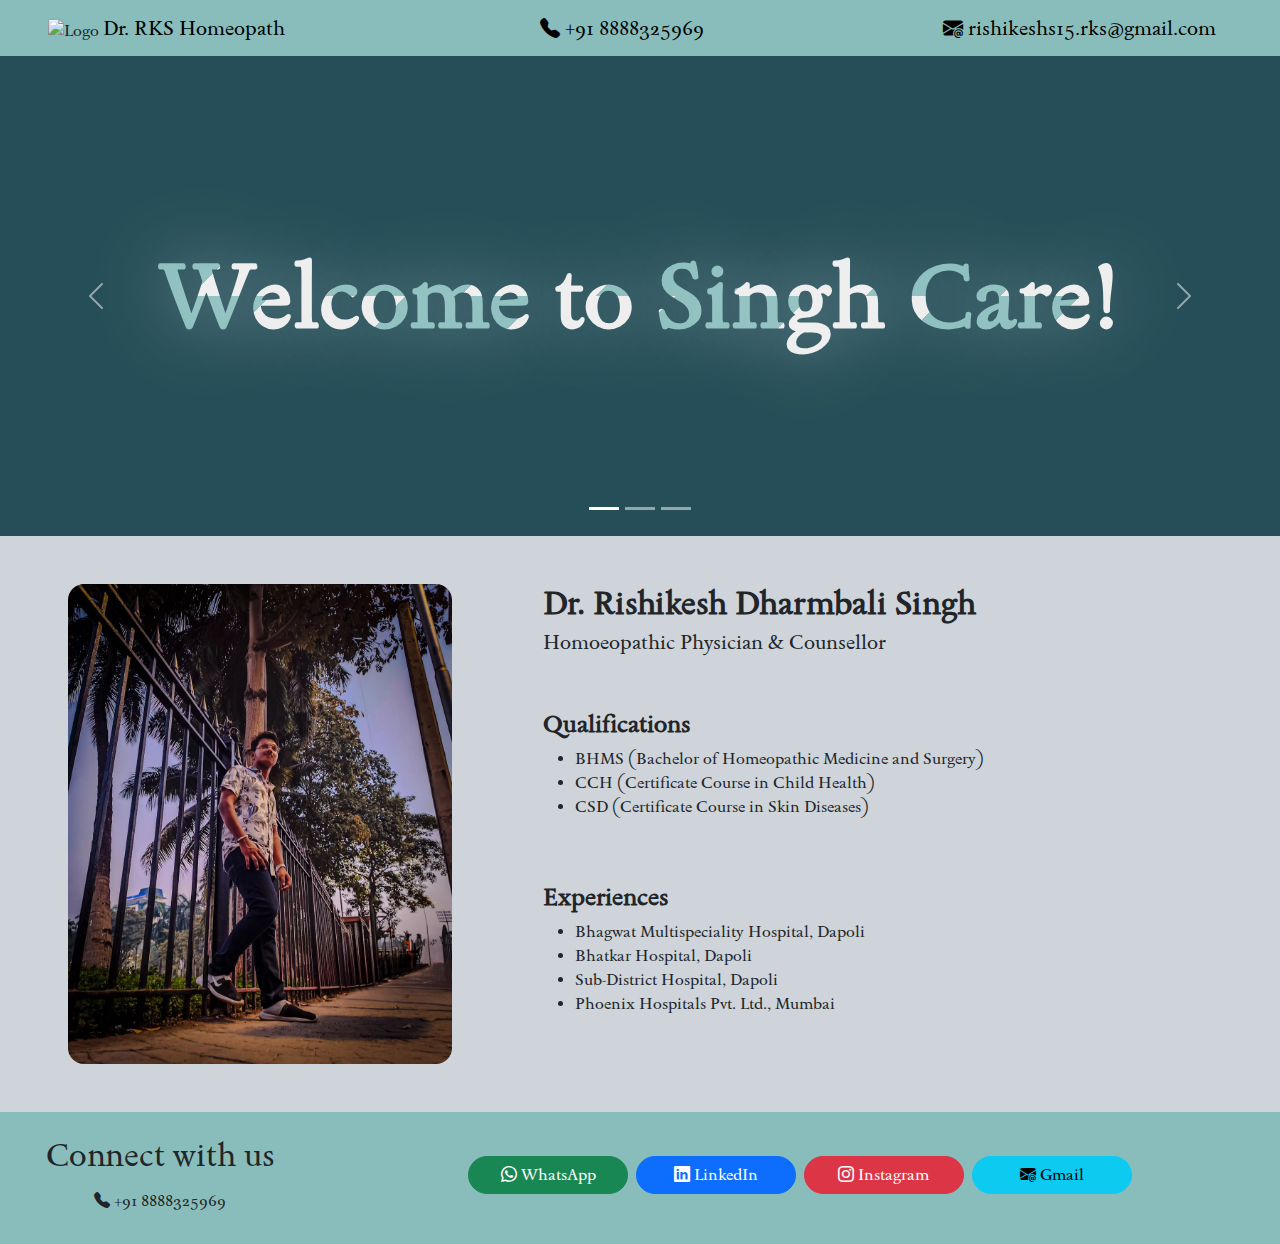
==== index.html @ 30c43ff0 "Fixed links" ====
<!DOCTYPE html>
<html lang="en">
<head>
    <meta charset="UTF-8">
    <meta name="viewport" content="width=device-width, initial-scale=1">
    <title>Dr. Singh Homeopath</title>
    <link rel="icon" type="image/x-icon" href="https://raw.githubusercontent.com/dr-singh/dr-singh.github.io/main/medicine-sign-icon.svg">

    <link href="https://cdn.jsdelivr.net/npm/bootstrap@5.3.3/dist/css/bootstrap.min.css" rel="stylesheet" integrity="sha384-QWTKZyjpPEjISv5WaRU9OFeRpok6YctnYmDr5pNlyT2bRjXh0JMhjY6hW+ALEwIH" crossorigin="anonymous">
    <link rel="stylesheet" href="https://cdn.jsdelivr.net/npm/bootstrap-icons@1.11.3/font/bootstrap-icons.min.css">
    <link rel="stylesheet" href="style.css">

    <link rel="preconnect" href="https://fonts.googleapis.com">
    <link rel="preconnect" href="https://fonts.gstatic.com" crossorigin>
    <link href="https://fonts.googleapis.com/css2?family=Sedan:ital@0;1&display=swap" rel="stylesheet">
</head>
<body class="sedan-regular">
    <nav class="navbar navbar-expand bg-body-tertiary sticky-top bg-color-nav">
        <div class="container-fluid px-5">
            <div>
                <img src="https://raw.githubusercontent.com/dr-singh/dr-singh.github.io/main/medicine-sign-icon.svg" alt="Logo" class="nav-logo">
                <span class="navbar-brand">Dr. RKS Homeopath</span>
            </div>
            <div class="d-none d-md-block">
                <a class="bi bi-telephone-fill navbar-brand mx-0" href="tel:+918888325969"> +91 8888325969</a>
            </div>
            <a class="bi bi-envelope-at-fill navbar-brand d-none d-xl-block" href="mailto:rishikeshs15.rks@gmail.com"> rishikeshs15.rks@gmail.com</a>
        </div>
    </nav>

    <div id="carouselAutoplay" class="carousel slide carousel-color" data-bs-ride="carousel" data-bs-interval="5000">
        <div class="carousel-indicators">
            <button type="button" data-bs-target="#carouselExampleIndicators" data-bs-slide-to="0" class="active" aria-current="true" aria-label="Slide 1"></button>
            <button type="button" data-bs-target="#carouselExampleIndicators" data-bs-slide-to="1" aria-label="Slide 2"></button>
            <button type="button" data-bs-target="#carouselExampleIndicators" data-bs-slide-to="2" aria-label="Slide 3"></button>
        </div>
        <div class="carousel-inner">
            <div class="carousel-item active">
                <div class="d-block carousel-height w-100 bkgnd-img1">
                    <h1 class="d-flex align-items-center justify-content-center h-100" id="welcomeText2">Welcome to Singh Care!</h1>
                </div>
            </div>
            <div class="carousel-item">
                <div class="d-block carousel-height w-100 text-white bkgnd-img2">
                    <h3 class="d-flex flex-column align-items-center justify-content-center h-100 px-5">
                        <span class="text-center homo-text">Homeopathy is an alternative medicine based on the theory of treating 'like with like'.</span>
                        <br/>
                        <span class="text-center homo-text">Homeopathy claims to stimulate healing responses to diseases by administering substances that mimic the symptoms of those diseases in healthy people.</span>
                    </h3>
                </div>
            </div>
            <div class="carousel-item">
                <img src="" class="d-block carousel-height w-100" alt="WordCloud" id="wordCloud">
            </div>
        </div>
        <button class="carousel-control-prev" type="button" data-bs-target="#carouselAutoplay" data-bs-slide="prev">
            <span class="carousel-control-prev-icon" aria-hidden="true"></span>
            <span class="visually-hidden">Previous</span>
        </button>
        <button class="carousel-control-next" type="button" data-bs-target="#carouselAutoplay" data-bs-slide="next">
            <span class="carousel-control-next-icon" aria-hidden="true"></span>
            <span class="visually-hidden">Next</span>
        </button>
    </div>

    <div class="row justify-content-evenly bg-dark-subtle">
        <div class="col-8 col-lg-3 d-flex align-items-center justify-content-center py-5">
            <img src="RKS_Profile.heic" class="carousel-height rounded-4" alt="RKS Profile">
        </div>
        <div class="col-11 col-lg-6 py-5">
            <h2 class="fw-bold">Dr. Rishikesh Dharmbali Singh</h2>
            <h5>Homoeopathic Physician & Counsellor</h5>

            <div class="pt-5">
                <h4 class="fw-bold">Qualifications</h4>
                <ul>
                    <li>BHMS (Bachelor of Homeopathic Medicine and Surgery)</li>
                    <li>CCH (Certificate Course in Child Health)</li>
                    <li>CSD (Certificate Course in Skin Diseases)</li>
                </ul>
            </div>

            <div class="pt-5">
                <h4 class="fw-bold">Experiences</h4>
                <ul>
                    <li>Bhagwat Multispeciality Hospital, Dapoli</li>
                    <li> Bhatkar Hospital, Dapoli</li>
                    <li>Sub-District Hospital, Dapoli</li>
                    <li>Phoenix Hospitals Pvt. Ltd., Mumbai</li>
                </ul>
            </div>
        </div>
    </div>

    <div class="container-fluid py-4 bg-color-nav">
        <div class="row justify-content-evenly">
            <div class="col-8 col-lg-3">
                <h2 class="text-center w-100">Connect with us</h2>
                <a type="button" class="btn bi bi-telephone-fill text-center w-100" href="tel:+918888325969"> +91 8888325969</a>
            </div>
            <div class="col-8 col-lg-9">
                <div class="row justify-content-center py-3">
                    <a type="button" class="btn btn-success bi bi-whatsapp rounded-5 mx-1 my-1 col-12 col-lg-2" href="https://wa.me/+918888325969?text=Hi" target="_blank" rel="noopener noreferrer"> WhatsApp</a>
                    <a type="button" class="btn btn-primary bi bi-linkedin rounded-5 mx-1 my-1 col-12 col-lg-2" href="https://www.linkedin.com/in/rishikesh-singh-114064305" target="_blank" rel="noopener noreferrer"> LinkedIn</a>
                    <a type="button" class="btn btn-danger bi bi-instagram rounded-5 mx-1 my-1 col-12 col-lg-2" href="https://www.instagram.com/dr.rishikesh_singh99/" target="_blank" rel="noopener noreferrer"> Instagram</a>
                    <a type="button" class="btn btn-info bi bi-envelope-at-fill rounded-5 mx-1 my-1 col-12 col-lg-2" href="mailto:rishikeshs15.rks@gmail.com" target="_blank" rel="noopener noreferrer"> Gmail</a>
                </div>
            </div>
        </div>
    </div>

    <script src="https://cdn.jsdelivr.net/npm/@popperjs/core@2.11.8/dist/umd/popper.min.js" integrity="sha384-I7E8VVD/ismYTF4hNIPjVp/Zjvgyol6VFvRkX/vR+Vc4jQkC+hVqc2pM8ODewa9r" crossorigin="anonymous"></script>
    <script src="https://cdn.jsdelivr.net/npm/bootstrap@5.3.3/dist/js/bootstrap.min.js" integrity="sha384-0pUGZvbkm6XF6gxjEnlmuGrJXVbNuzT9qBBavbLwCsOGabYfZo0T0to5eqruptLy" crossorigin="anonymous"></script>
    <script src="wordCloud.js"></script>
</body>
</html>
---- style.css ----
html, body {
    max-width: 100%;
    overflow-x: hidden;
}

.bg-color-nav {
    background-color: #88BDBC !important;
}

.nav-logo {
    width: 30px !important;
    height: 30px !important;
}

.carousel-height {
    height: 30rem !important;
}

.carousel-color {
    background-color: #254E58 !important;
}

.h-100 {
    height: 100% !important;
}

.sedan-regular {
  font-family: "Sedan", serif;
  font-weight: 400;
  font-style: normal;
}

.sedan-regular-italic {
  font-family: "Sedan", serif;
  font-weight: 400;
  font-style: italic;
}

#welcomeText {
    font-size: 7vw !important;
    font-weight: bold;
    background: linear-gradient(to right, #f32170, #ff6b08, #cf23cf, #eedd44);
    -webkit-text-fill-color: transparent;
    -webkit-background-clip: text;
}

/*
https://codepen.io/cesar2535/pen/ByYXpN
https://codepen.io/zitrusfrisch/pen/DbwjOR
*/

@-webkit-keyframes aitf {
	0% { background-position: 0% 50%; }
	100% { background-position: 100% 50%; }
}

#welcomeText2 {
    font-size: 7vw !important;
    font-weight: bold;
  	text-shadow: 0 0 80px rgba(255,255,255,.5);

    background: url(animated-text-fill.png) repeat-y;
    background-clip: text;

    -webkit-background-clip: text;
    -webkit-text-fill-color: transparent;
    -webkit-animation: aitf 80s linear infinite;
    -webkit-transform: translate3d(0,0,0);
    -webkit-backface-visibility: hidden;
}

/*
.bkgnd-img1 {
    background-image: url('background.jpg');
    background-repeat: no-repeat;
    background-size: 100% 100%;
}
*/

.bkgnd-img2 {
    background-image: url('background2.jpg');
    background-repeat: no-repeat;
    background-size: 100% 100%;
}

.homo-text {
    backdrop-filter: blur(5px);
}
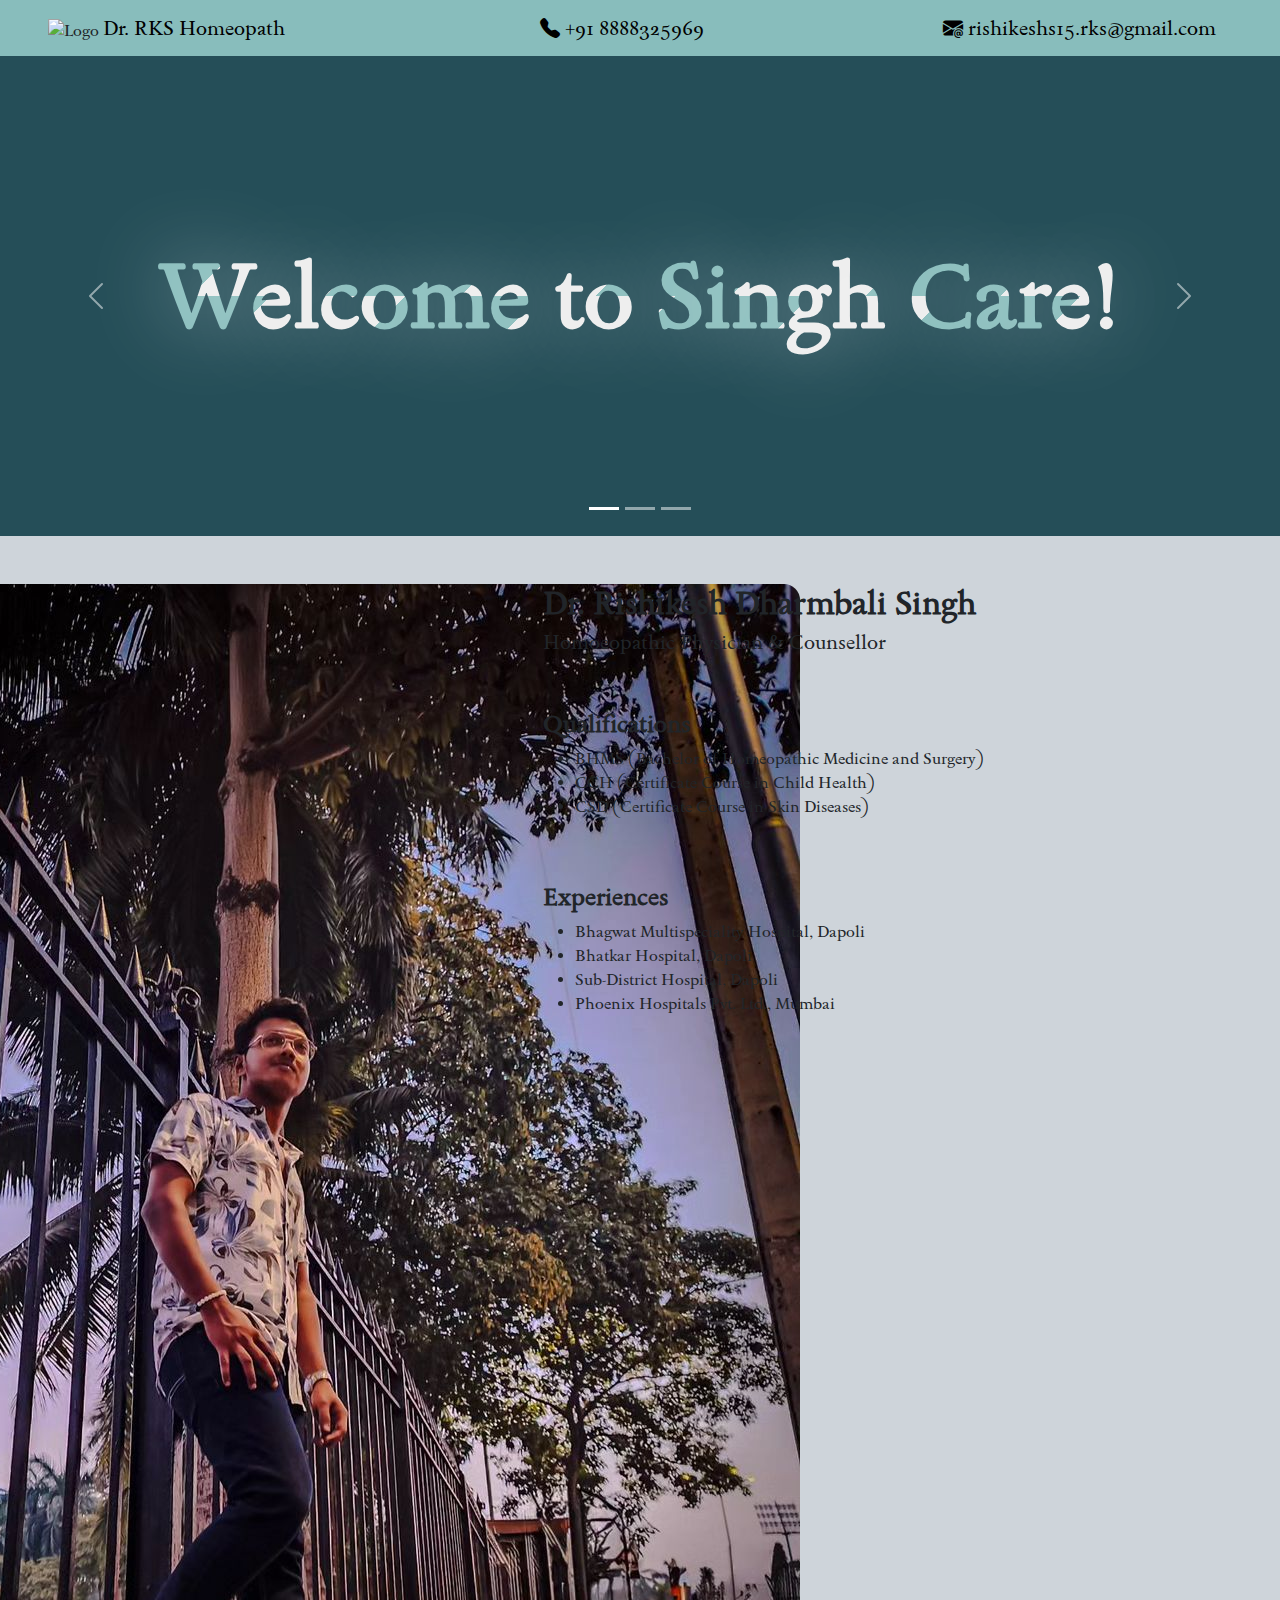
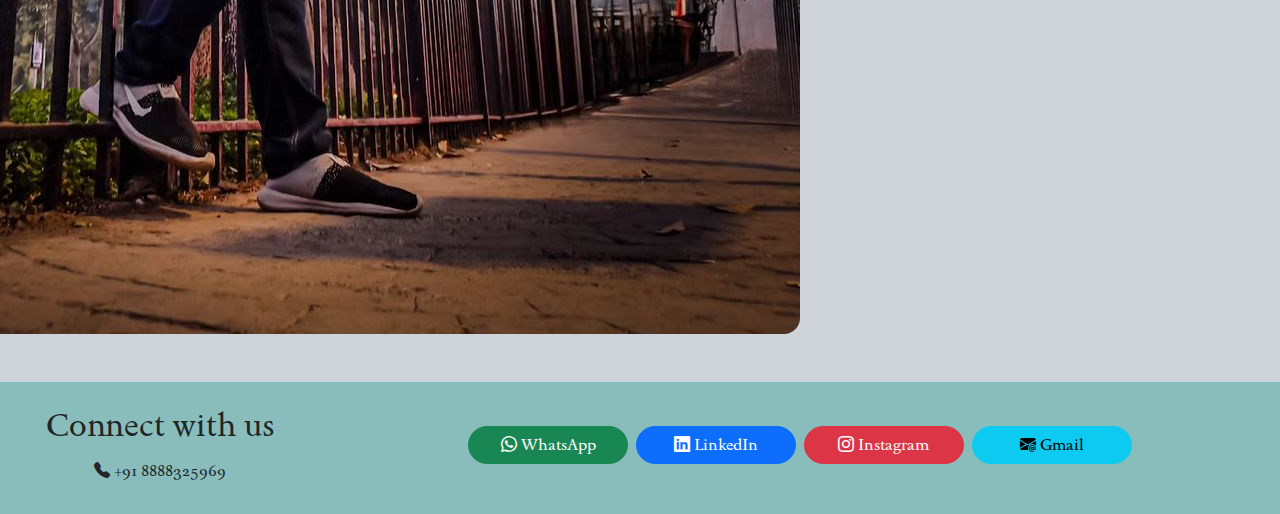
==== commit 492fb873: "Fixed carousel height and text" ====
--- a/index.html
+++ b/index.html
@@ -28,7 +28,7 @@
         </div>
     </nav>
 
-    <div id="carouselAutoplay" class="carousel slide carousel-color" data-bs-ride="carousel" data-bs-interval="5000">
+    <div id="carouselAutoplay" class="carousel slide carousel-color" data-bs-ride="carousel" data-bs-interval="3000">
         <div class="carousel-indicators">
             <button type="button" data-bs-target="#carouselExampleIndicators" data-bs-slide-to="0" class="active" aria-current="true" aria-label="Slide 1"></button>
             <button type="button" data-bs-target="#carouselExampleIndicators" data-bs-slide-to="1" aria-label="Slide 2"></button>
@@ -43,7 +43,7 @@
             <div class="carousel-item">
                 <div class="d-block carousel-height w-100 text-white bkgnd-img2">
                     <h3 class="d-flex flex-column align-items-center justify-content-center h-100 px-5">
-                        <span class="text-center homo-text">Homeopathy is an alternative medicine based on the theory of treating 'like with like'.</span>
+                        <span class="text-center homo-text">Homeopathy is an alternative medicine based on the theory of "LIKE cures LIKE".</span>
                         <br/>
                         <span class="text-center homo-text">Homeopathy claims to stimulate healing responses to diseases by administering substances that mimic the symptoms of those diseases in healthy people.</span>
                     </h3>
@@ -65,7 +65,7 @@
 
     <div class="row justify-content-evenly bg-dark-subtle">
         <div class="col-8 col-lg-3 d-flex align-items-center justify-content-center py-5">
-            <img src="RKS_Profile.heic" class="carousel-height rounded-4" alt="RKS Profile">
+            <img src="RKS_Profile.heic" class="profile-height rounded-4" alt="RKS Profile">
         </div>
         <div class="col-11 col-lg-6 py-5">
             <h2 class="fw-bold">Dr. Rishikesh Dharmbali Singh</h2>
--- a/style.css
+++ b/style.css
@@ -84,5 +84,5 @@
 }
 
 .homo-text {
-    backdrop-filter: blur(5px);
+    backdrop-filter: blur(1px);
 }
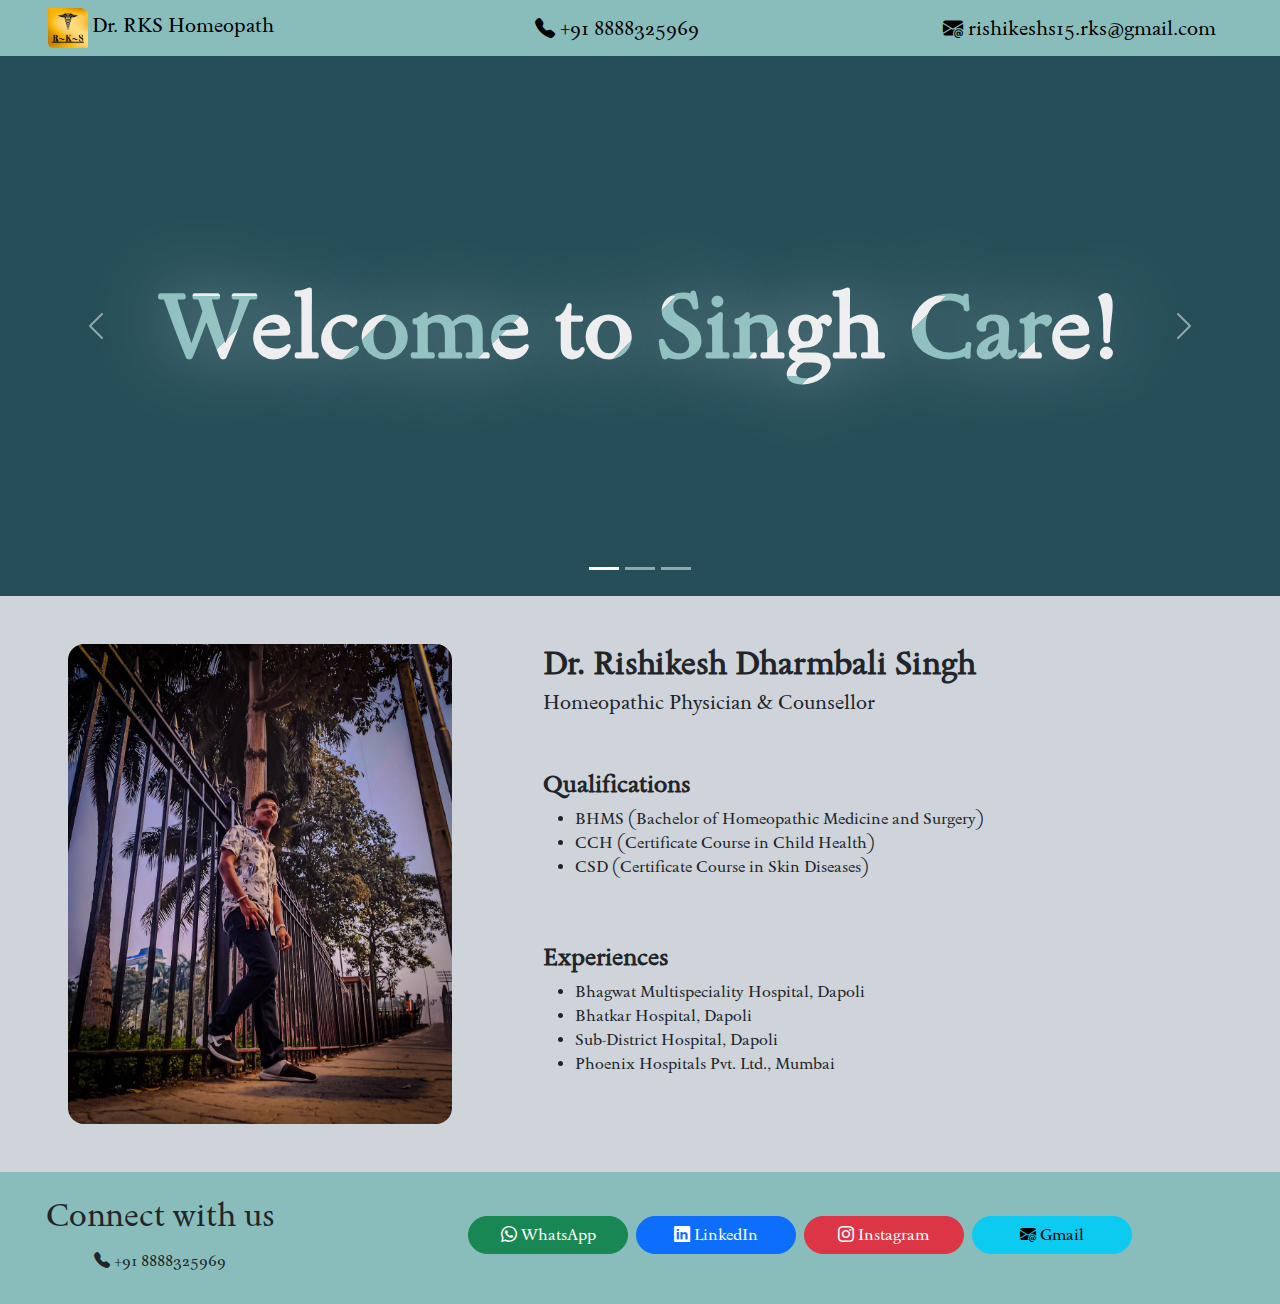
==== commit 0ad06102: "Updated Logo properties" ====
--- a/index.html
+++ b/index.html
@@ -4,7 +4,7 @@
     <meta charset="UTF-8">
     <meta name="viewport" content="width=device-width, initial-scale=1">
     <title>Dr. Singh Homeopath</title>
-    <link rel="icon" type="image/x-icon" href="https://raw.githubusercontent.com/dr-singh/dr-singh.github.io/main/medicine-sign-icon.svg">
+    <link rel="icon" type="image/x-icon" href="Logo.png">
 
     <link href="https://cdn.jsdelivr.net/npm/bootstrap@5.3.3/dist/css/bootstrap.min.css" rel="stylesheet" integrity="sha384-QWTKZyjpPEjISv5WaRU9OFeRpok6YctnYmDr5pNlyT2bRjXh0JMhjY6hW+ALEwIH" crossorigin="anonymous">
     <link rel="stylesheet" href="https://cdn.jsdelivr.net/npm/bootstrap-icons@1.11.3/font/bootstrap-icons.min.css">
@@ -18,7 +18,7 @@
     <nav class="navbar navbar-expand bg-body-tertiary sticky-top bg-color-nav">
         <div class="container-fluid px-5">
             <div>
-                <img src="https://raw.githubusercontent.com/dr-singh/dr-singh.github.io/main/medicine-sign-icon.svg" alt="Logo" class="nav-logo">
+                <img src="Logo.png" alt="Logo" class="nav-logo">
                 <span class="navbar-brand">Dr. RKS Homeopath</span>
             </div>
             <div class="d-none d-md-block">
@@ -69,7 +69,7 @@
         </div>
         <div class="col-11 col-lg-6 py-5">
             <h2 class="fw-bold">Dr. Rishikesh Dharmbali Singh</h2>
-            <h5>Homoeopathic Physician & Counsellor</h5>
+            <h5>Homeopathic Physician & Counsellor</h5>
 
             <div class="pt-5">
                 <h4 class="fw-bold">Qualifications</h4>
--- a/style.css
+++ b/style.css
@@ -8,11 +8,16 @@
 }
 
 .nav-logo {
-    width: 30px !important;
-    height: 30px !important;
+    width: 40px !important;
+    height: 40px !important;
 }
 
 .carousel-height {
+    height: 70vw !important;
+    max-height: 60vh !important;
+}
+
+.profile-height {
     height: 30rem !important;
 }
 
@@ -85,4 +90,5 @@
 
 .homo-text {
     backdrop-filter: blur(1px);
-}
+    font-size: calc(2.1vw + 1.0vh) !important;
+}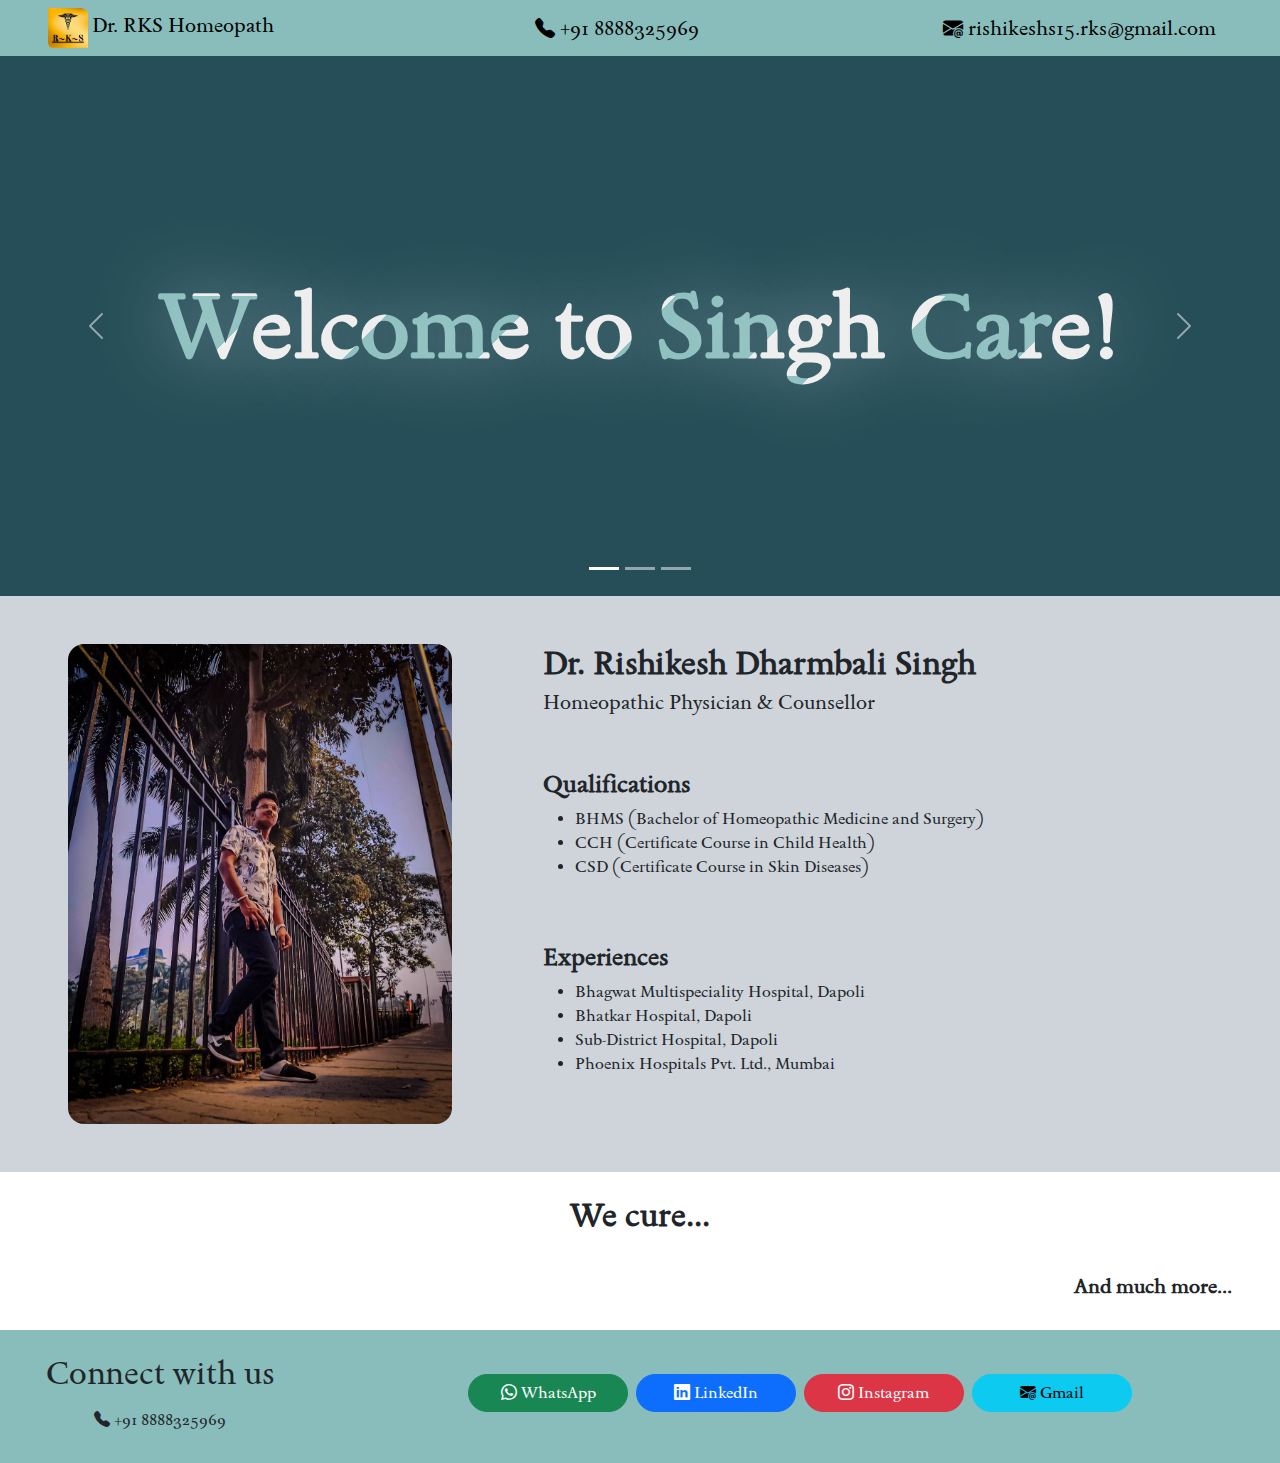
==== commit e5d9523f: "Added changes for accordion base" ====
--- a/index.html
+++ b/index.html
@@ -92,6 +92,13 @@
         </div>
     </div>
 
+    <div class="container-fluid py-4 px-5">
+        <h2 class="fw-bold text-center">We cure...</h2>
+        <div class="d-flex flex-wrap py-3 align-items-center justify-content-around" id="accordion-buttons"></div>
+        <div class="accordion accordion-flush accordion-border" id="accordion-parent"></div>
+        <h5 class="fw-bold text-end">And much more...</h5>
+    </div>
+
     <div class="container-fluid py-4 bg-color-nav">
         <div class="row justify-content-evenly">
             <div class="col-8 col-lg-3">
@@ -109,8 +116,20 @@
         </div>
     </div>
 
+    <div class="toast-container position-fixed bottom-0 end-0 p-3">
+        <div class="toast align-items-center text-bg-primary w-max-content" role="status" aria-live="polite" aria-atomic="true" data-bs-autohide="true" data-bs-delay="2000" id="welcomeToast">
+            <div class="d-flex">
+                <div class="toast-body pe-5">Welcome!</div>
+                <button type="button" class="btn-close btn-close-white pw-5 me-2 m-auto" data-bs-dismiss="toast" aria-label="Close"></button>
+            </div>
+        </div>
+    </div>
+
     <script src="https://cdn.jsdelivr.net/npm/@popperjs/core@2.11.8/dist/umd/popper.min.js" integrity="sha384-I7E8VVD/ismYTF4hNIPjVp/Zjvgyol6VFvRkX/vR+Vc4jQkC+hVqc2pM8ODewa9r" crossorigin="anonymous"></script>
     <script src="https://cdn.jsdelivr.net/npm/bootstrap@5.3.3/dist/js/bootstrap.min.js" integrity="sha384-0pUGZvbkm6XF6gxjEnlmuGrJXVbNuzT9qBBavbLwCsOGabYfZo0T0to5eqruptLy" crossorigin="anonymous"></script>
+    <script src="utils.js"></script>
     <script src="wordCloud.js"></script>
+    <script src="dynamic-accordion.js"></script>
+    <script src="toast.js"></script>
 </body>
 </html>
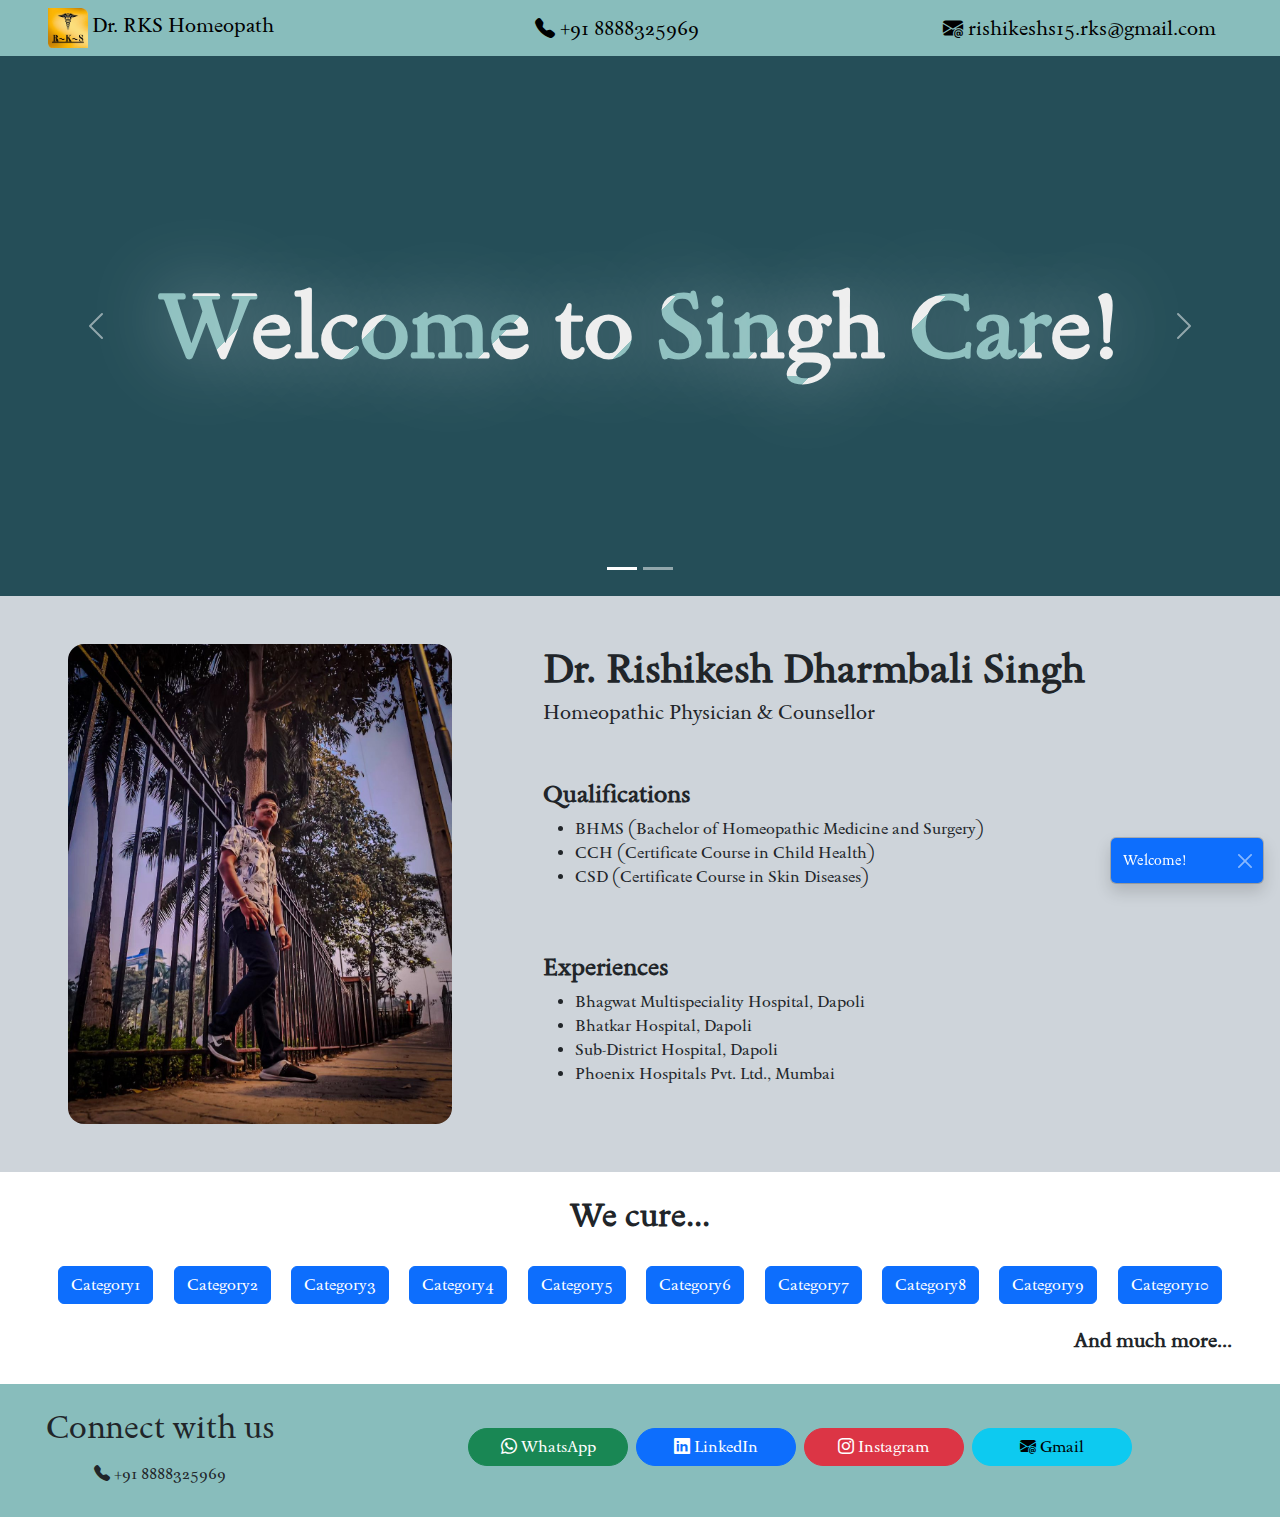
==== commit a2cd910d: "Disabled wordcloud" ====
--- a/index.html
+++ b/index.html
@@ -32,7 +32,6 @@
         <div class="carousel-indicators">
             <button type="button" data-bs-target="#carouselExampleIndicators" data-bs-slide-to="0" class="active" aria-current="true" aria-label="Slide 1"></button>
             <button type="button" data-bs-target="#carouselExampleIndicators" data-bs-slide-to="1" aria-label="Slide 2"></button>
-            <button type="button" data-bs-target="#carouselExampleIndicators" data-bs-slide-to="2" aria-label="Slide 3"></button>
         </div>
         <div class="carousel-inner">
             <div class="carousel-item active">
@@ -49,9 +48,11 @@
                     </h3>
                 </div>
             </div>
+            <!--
             <div class="carousel-item">
                 <img src="" class="d-block carousel-height w-100" alt="WordCloud" id="wordCloud">
             </div>
+            -->
         </div>
         <button class="carousel-control-prev" type="button" data-bs-target="#carouselAutoplay" data-bs-slide="prev">
             <span class="carousel-control-prev-icon" aria-hidden="true"></span>
@@ -68,7 +69,7 @@
             <img src="RKS_Profile.heic" class="profile-height rounded-4" alt="RKS Profile">
         </div>
         <div class="col-11 col-lg-6 py-5">
-            <h2 class="fw-bold">Dr. Rishikesh Dharmbali Singh</h2>
+            <h1 class="fw-bold">Dr. Rishikesh Dharmbali Singh</h1>
             <h5>Homeopathic Physician & Counsellor</h5>
 
             <div class="pt-5">
@@ -128,7 +129,7 @@
     <script src="https://cdn.jsdelivr.net/npm/@popperjs/core@2.11.8/dist/umd/popper.min.js" integrity="sha384-I7E8VVD/ismYTF4hNIPjVp/Zjvgyol6VFvRkX/vR+Vc4jQkC+hVqc2pM8ODewa9r" crossorigin="anonymous"></script>
     <script src="https://cdn.jsdelivr.net/npm/bootstrap@5.3.3/dist/js/bootstrap.min.js" integrity="sha384-0pUGZvbkm6XF6gxjEnlmuGrJXVbNuzT9qBBavbLwCsOGabYfZo0T0to5eqruptLy" crossorigin="anonymous"></script>
     <script src="utils.js"></script>
-    <script src="wordCloud.js"></script>
+    <!--<script src="wordCloud.js"></script>-->
     <script src="dynamic-accordion.js"></script>
     <script src="toast.js"></script>
 </body>
--- a/style.css
+++ b/style.css
@@ -27,6 +27,10 @@
 
 .h-100 {
     height: 100% !important;
+}
+
+.w-max-content {
+    width: max-content !important;
 }
 
 .sedan-regular {
@@ -91,4 +95,8 @@
 .homo-text {
     backdrop-filter: blur(1px);
     font-size: calc(2.1vw + 1.0vh) !important;
+}
+
+.accordion-border {
+    --bs-accordion-border-width: 0 !important;
 }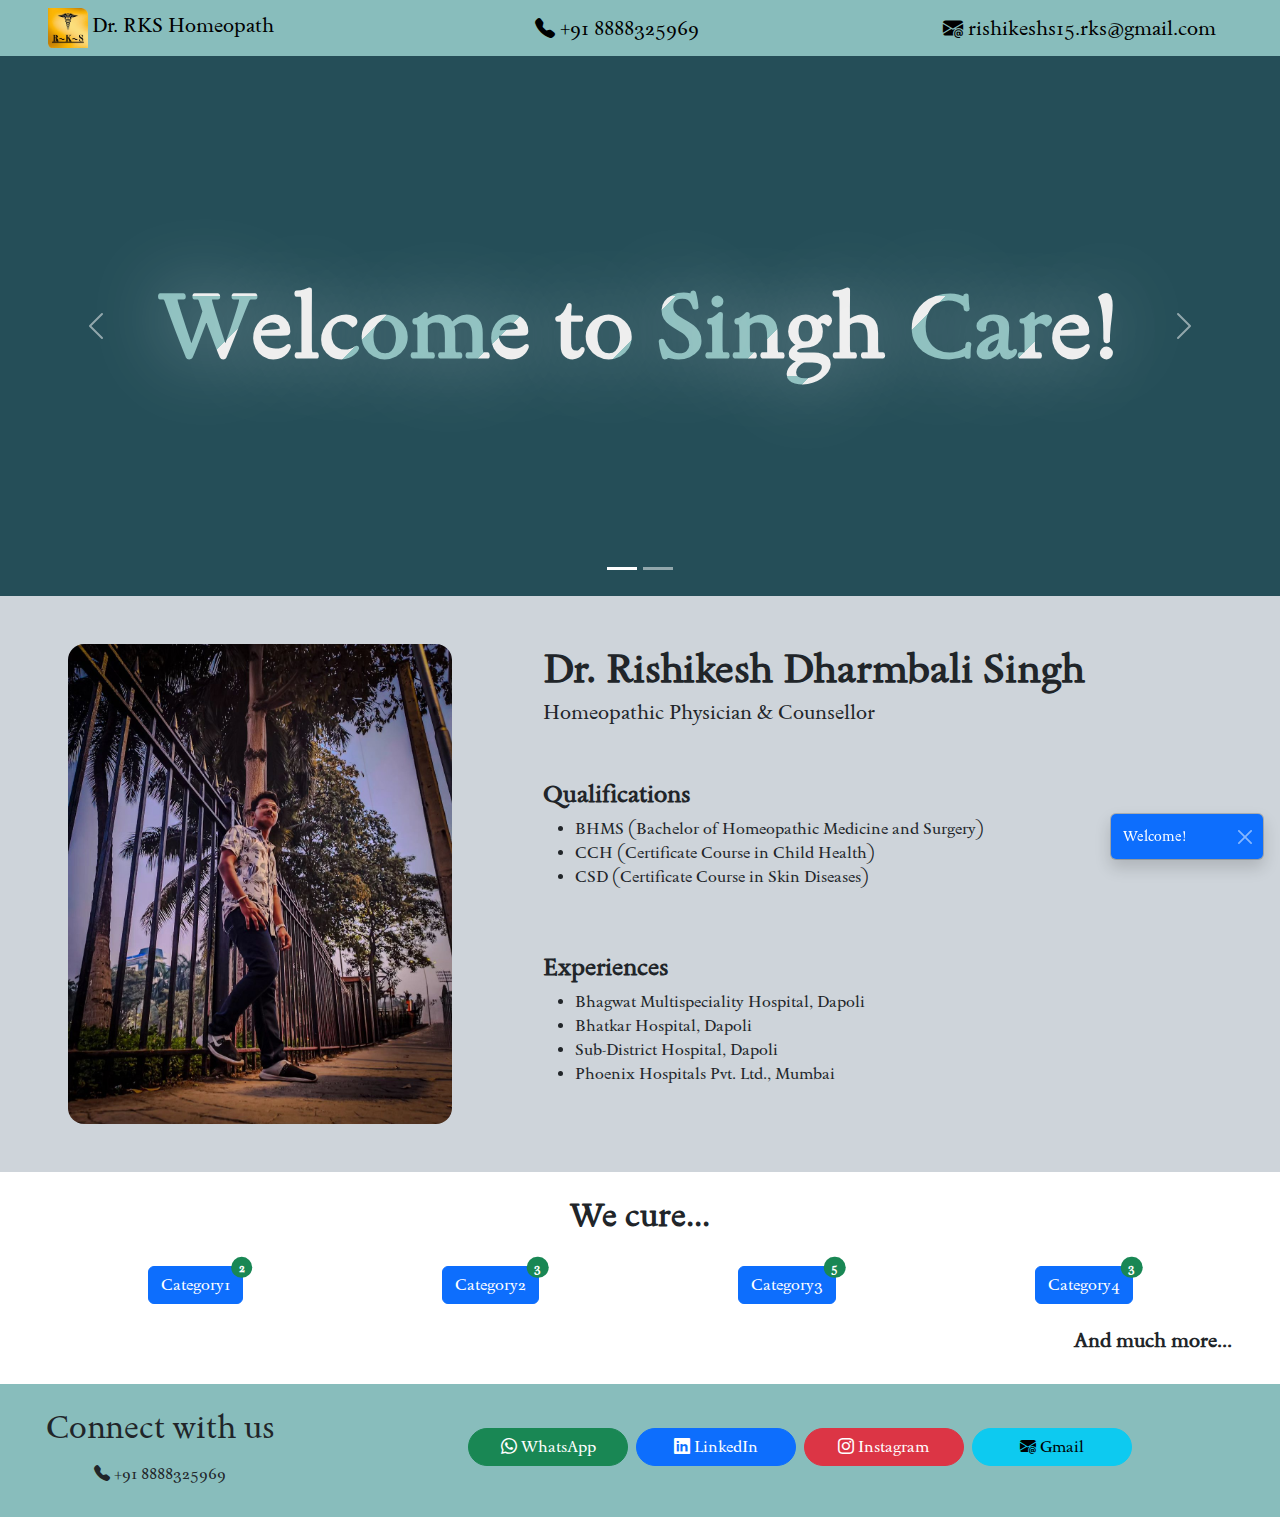
==== commit 81beb735: "Added googleTranslate html toast" ====
--- a/index.html
+++ b/index.html
@@ -124,13 +124,21 @@
                 <button type="button" class="btn-close btn-close-white pw-5 me-2 m-auto" data-bs-dismiss="toast" aria-label="Close"></button>
             </div>
         </div>
+        <div class="toast align-items-center text-bg-info w-max-content" role="status" aria-live="polite" aria-atomic="true" data-bs-autohide="true" data-bs-delay="5000" id="googleTranslateToast">
+            <div class="d-flex">
+                <div class="toast-body pe-5" id="google_translate_element"></div>
+                <button type="button" class="btn-close btn-close-white pw-5 me-2 m-auto" data-bs-dismiss="toast" aria-label="Close"></button>
+            </div>
+        </div>
     </div>
 
     <script src="https://cdn.jsdelivr.net/npm/@popperjs/core@2.11.8/dist/umd/popper.min.js" integrity="sha384-I7E8VVD/ismYTF4hNIPjVp/Zjvgyol6VFvRkX/vR+Vc4jQkC+hVqc2pM8ODewa9r" crossorigin="anonymous"></script>
     <script src="https://cdn.jsdelivr.net/npm/bootstrap@5.3.3/dist/js/bootstrap.min.js" integrity="sha384-0pUGZvbkm6XF6gxjEnlmuGrJXVbNuzT9qBBavbLwCsOGabYfZo0T0to5eqruptLy" crossorigin="anonymous"></script>
+    <script src="https://translate.google.com/translate_a/element.js?cb=googleTranslateElementInit"></script>
     <script src="utils.js"></script>
     <!--<script src="wordCloud.js"></script>-->
     <script src="dynamic-accordion.js"></script>
+    <script src="translate.js"></script>
     <script src="toast.js"></script>
 </body>
 </html>
--- a/style.css
+++ b/style.css
@@ -84,13 +84,13 @@
     background-repeat: no-repeat;
     background-size: 100% 100%;
 }
-*/
 
 .bkgnd-img2 {
     background-image: url('background2.jpg');
     background-repeat: no-repeat;
     background-size: 100% 100%;
 }
+*/
 
 .homo-text {
     backdrop-filter: blur(1px);
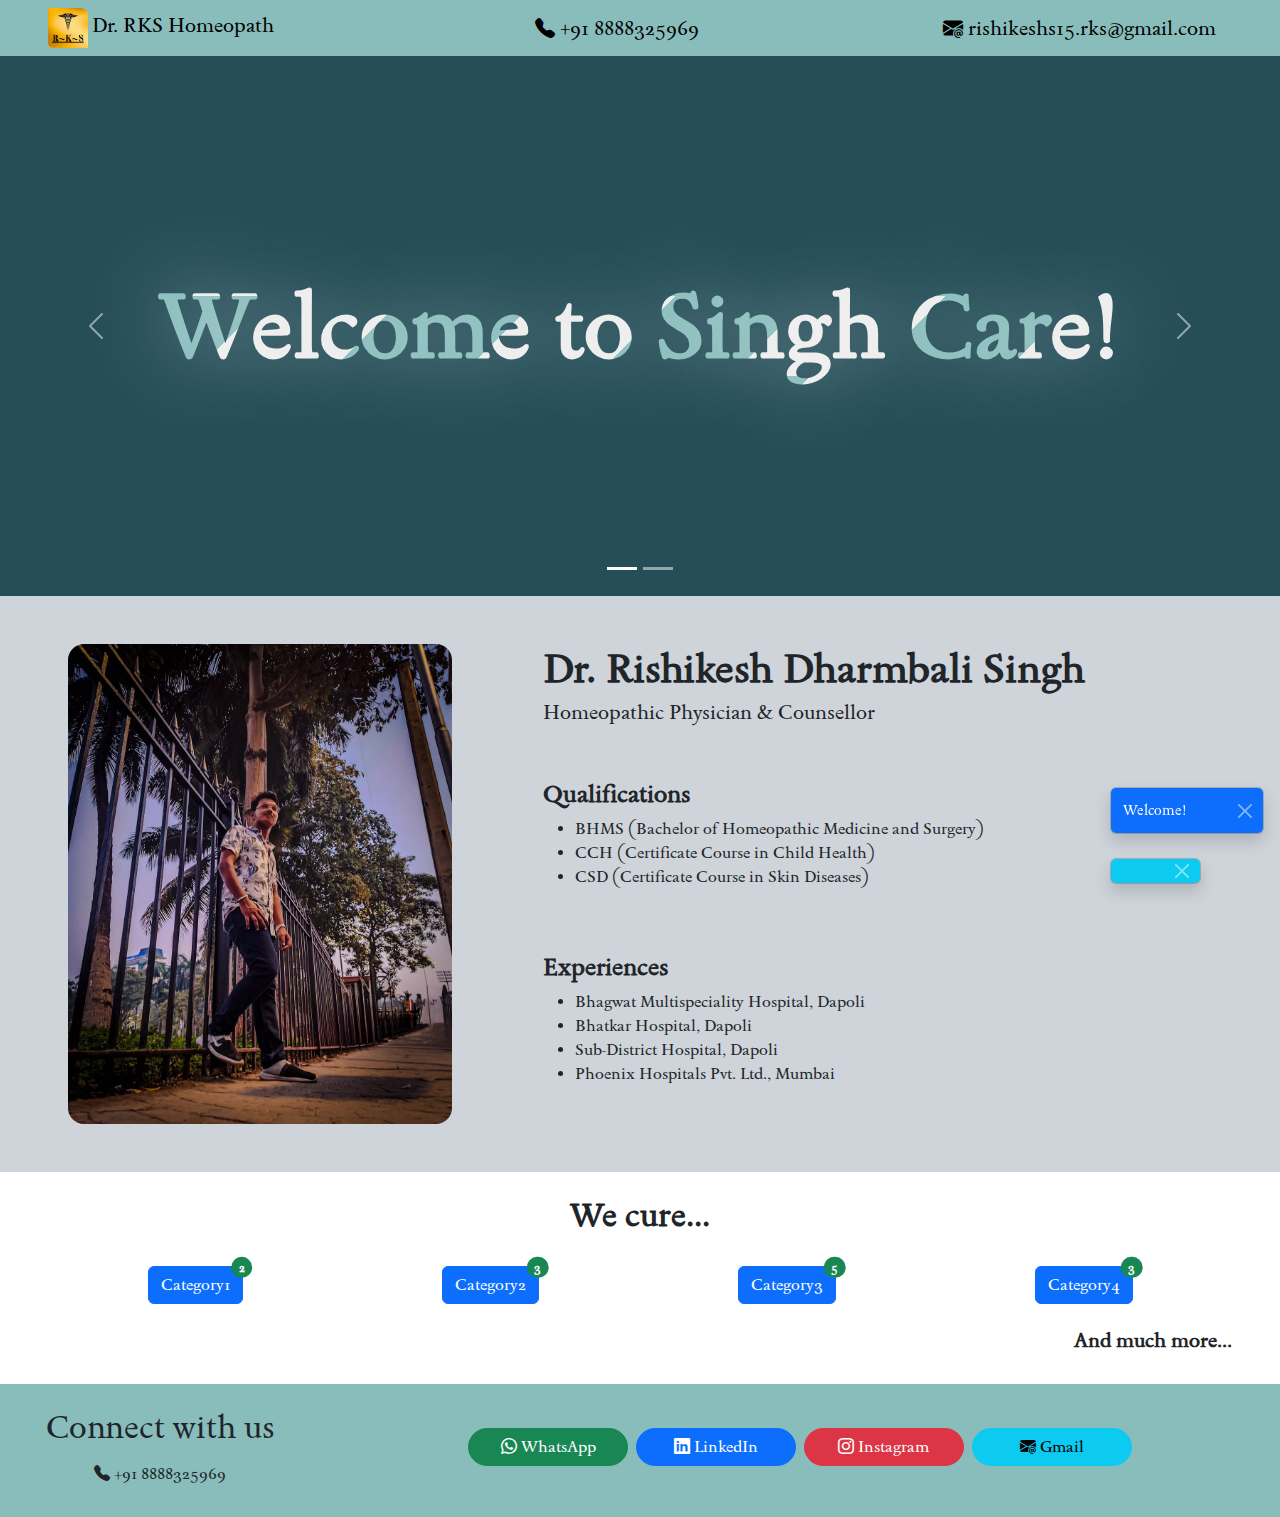
==== commit 0ff2c89f: "Updated meta tags for SEO" ====
--- a/index.html
+++ b/index.html
@@ -3,8 +3,24 @@
 <head>
     <meta charset="UTF-8">
     <meta name="viewport" content="width=device-width, initial-scale=1">
+    <meta property="og:type" content="profile" />
+
+    <meta property="profile:first_name" content="Rishikesh" />
+    <meta property="profile:last_name" content="Singh" />
+    <meta property="profile:username" content="RKS" />
+    <meta property="profile:gender" content="male" />
+
     <title>Dr. Singh Homeopath</title>
+    <meta name='description' content='A Homeopath cure to all your health-issues over a Zoom/Meet call or Home-visit service in Mumbai-Suburban area by Singh Care to better life.'>
+    <meta property="og:title" content="Dr. Singh Homeopath">
+    <meta property="og:site_name" content="Dr. Singh Homeopath">
+    <meta property="og:description" content="A Homeopath cure to all your health-issues over a Zoom/Meet call or Home-visit service in Mumbai-Suburban area by Singh Care to better life.">
+
     <link rel="icon" type="image/x-icon" href="Logo.png">
+    <meta property="og:image" content="https://dr-singh.github.io/Logo.png">
+
+    <meta property="og:url" content="https://dr-singh.github.io">
+    <link rel='canonical' href='https://dr-singh.github.io'>
 
     <link href="https://cdn.jsdelivr.net/npm/bootstrap@5.3.3/dist/css/bootstrap.min.css" rel="stylesheet" integrity="sha384-QWTKZyjpPEjISv5WaRU9OFeRpok6YctnYmDr5pNlyT2bRjXh0JMhjY6hW+ALEwIH" crossorigin="anonymous">
     <link rel="stylesheet" href="https://cdn.jsdelivr.net/npm/bootstrap-icons@1.11.3/font/bootstrap-icons.min.css">
@@ -12,7 +28,7 @@
 
     <link rel="preconnect" href="https://fonts.googleapis.com">
     <link rel="preconnect" href="https://fonts.gstatic.com" crossorigin>
-    <link href="https://fonts.googleapis.com/css2?family=Sedan:ital@0;1&display=swap" rel="stylesheet">
+    <link rel="stylesheet" href="https://fonts.googleapis.com/css2?family=Sedan:ital@0;1&display=swap">
 </head>
 <body class="sedan-regular">
     <nav class="navbar navbar-expand bg-body-tertiary sticky-top bg-color-nav">
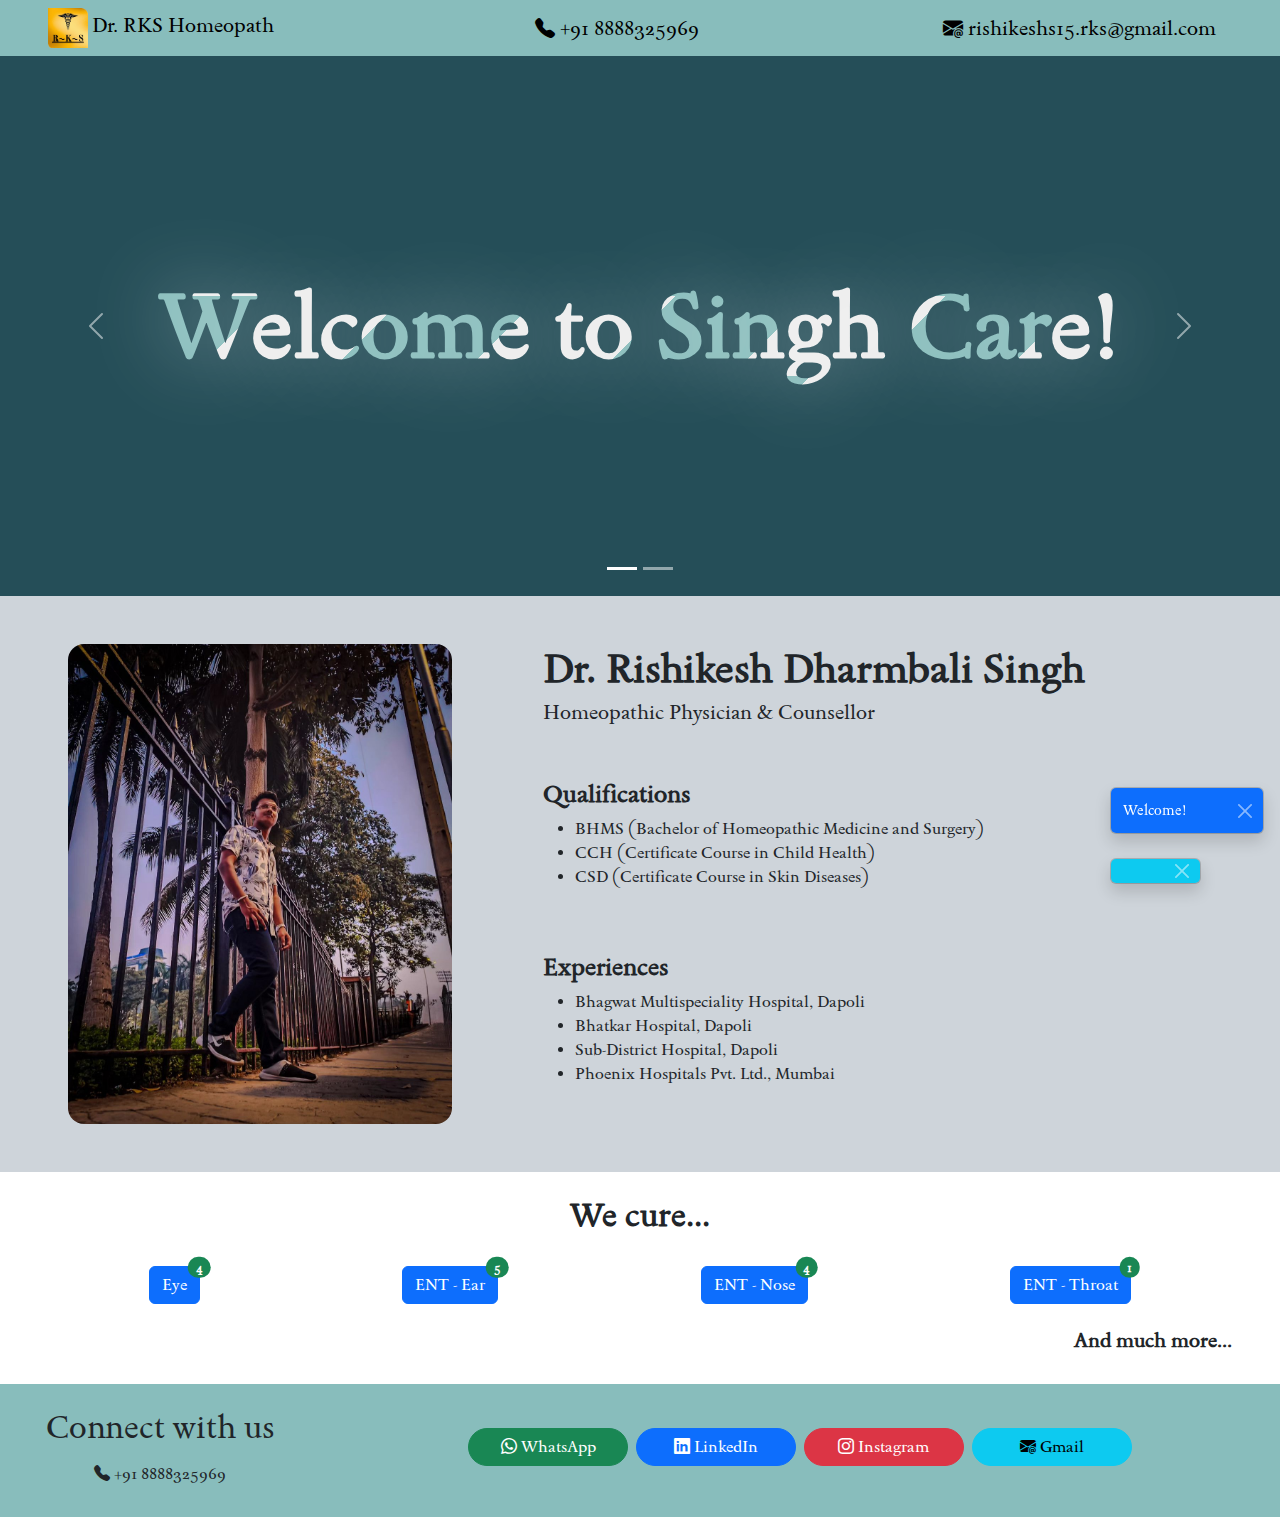
==== commit 4d21f626: "Updated accordian div padding" ====
--- a/index.html
+++ b/index.html
@@ -109,7 +109,7 @@
         </div>
     </div>
 
-    <div class="container-fluid py-4 px-5">
+    <div class="container-fluid py-4 px-md-5 px-sm-2">
         <h2 class="fw-bold text-center">We cure...</h2>
         <div class="d-flex flex-wrap py-3 align-items-center justify-content-around" id="accordion-buttons"></div>
         <div class="accordion accordion-flush accordion-border" id="accordion-parent"></div>
